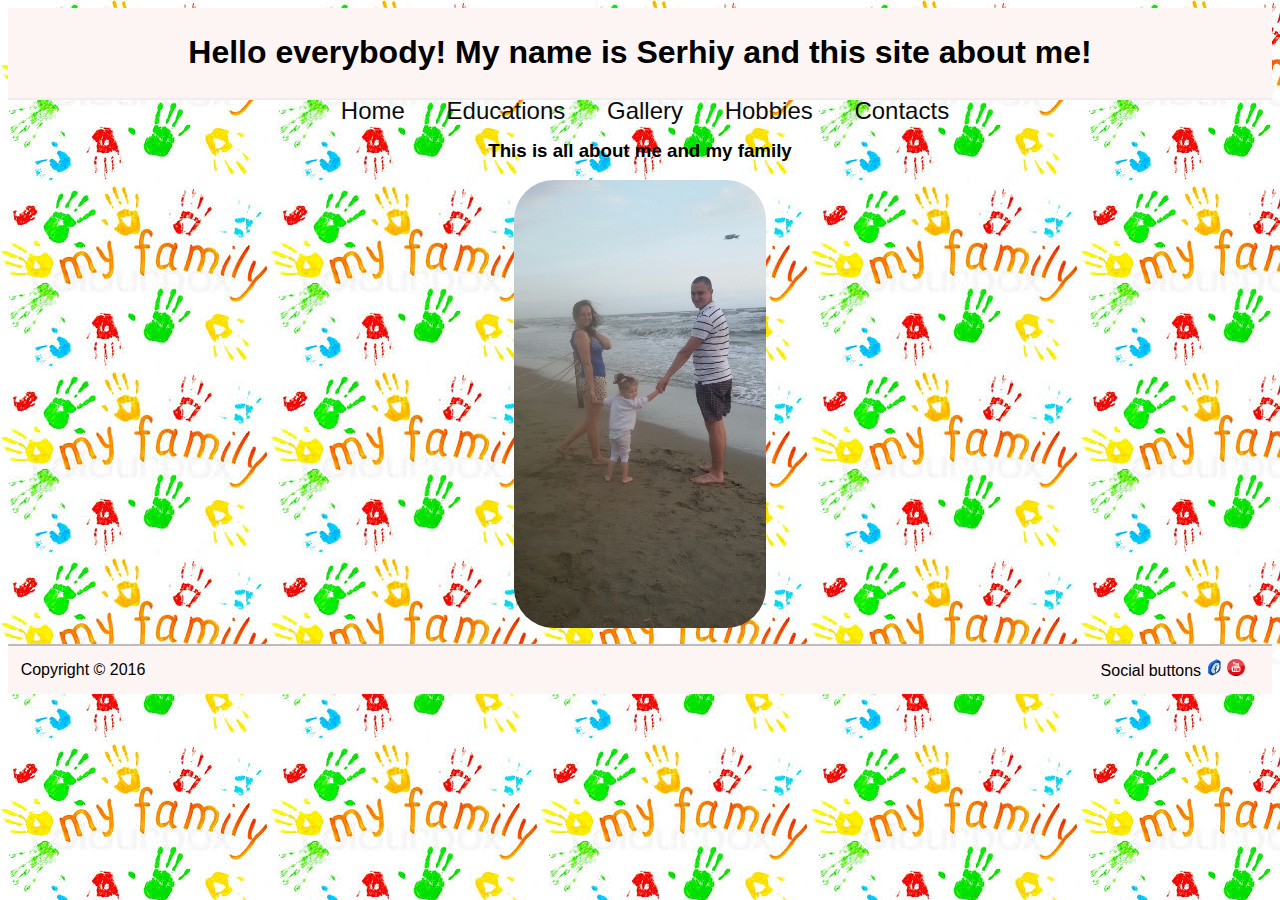
==== index.html @ e8de0eaa "test-site" ====
<!doctype html>
<html lang="en">
<head>
    <meta charset="UTF-8">
    <link rel="stylesheet" href="style.css" type="text/css"/>
    <title>test-site</title>
</head>
<body>
    <header>
        <h1>Hello everybody! My name is Serhiy and this site about me!</h1>
    </header>
    <nav id="menu"> </nav><hr>
    <nav id="menuHref">
      <a href="#">Home</a>
      <a href="#">Educations</a>
      <a href="#">Gallery</a>
      <a href="#">Hobbies</a>
      <a href="#">Contacts</a>
    </nav>
    
    <section id="center">
        <h3>This is all about me and my family</h3>
        <img src="center.jpg" alt="foto" title="my family">
    </section>
    
    
    <footer>
        <span class="left">Copyright &copy; 2016</span>
           <span class="right">Social buttons
             <img src="Facebook_.png" alt="Facebook Group" title="Facebook Group"/>
             <img src="youtube.png" alt="YouTube" title="Come to YouTube">
           </span>
    </footer>
</body>
</html>
---- style.css ----
@charset "utf-8";
html{
    width: 100%;
}
a{
    color: #eb6060;
    text-decoration: none;
    transition: all.6s ease;
}
a:hover{
    color: #ce9595;
    text-decoration: none;
    transition: all.6s ease;
}
a:active{
    color: blueviolet;
}
hr{
    display: block;
    border: 0px;
    height: 1px;
    padding: 0px;
}
h3{
    color:#000000;
}
body{
    background-image:url(family.jpg);
    position: inherit;
    font-size: 1em;
    font-family: Comic Sans MS, sans-serif;
    line-height: 135%;
    text-align: center;
}
img{
    max-width: 100%;
    height: auto;
    border-radius:40px;
}
header, footer{
    width:98%;
    background-color: #fdf4f4;
    float: left;
}
header{
    border-bottom: 2px solid #f4ebeb;
    padding: 1%;
}

nav{
    font-size: 1.5em;
    font-family: Comic Sans MS, sans-serif;
    margin-left: 15px;
}
footer{
    border-top: 2px solid #bfbbbb;
    margin-top: 10px;
    padding: 1%;
    padding-bottom: 2%;
}
footer img{
   width: 10%;
}
#page-wrap:after{
    content: "";
    display: block;
}
footer, #page-wrap:after{
    height: 10px;
}
#page-wrap{
    min-height: 94%;
    margin-bottom: -10px;
}
.left{
    float:left;
}
.right{
    float:right;
}
#menuHref a{
    padding: 10px 15px;
    border-radius: 10px;
    margin-right: 5px;
    color: #0d0c0c;
}
#menuHref a:hover{
    background-color: #ccc4c4;
}
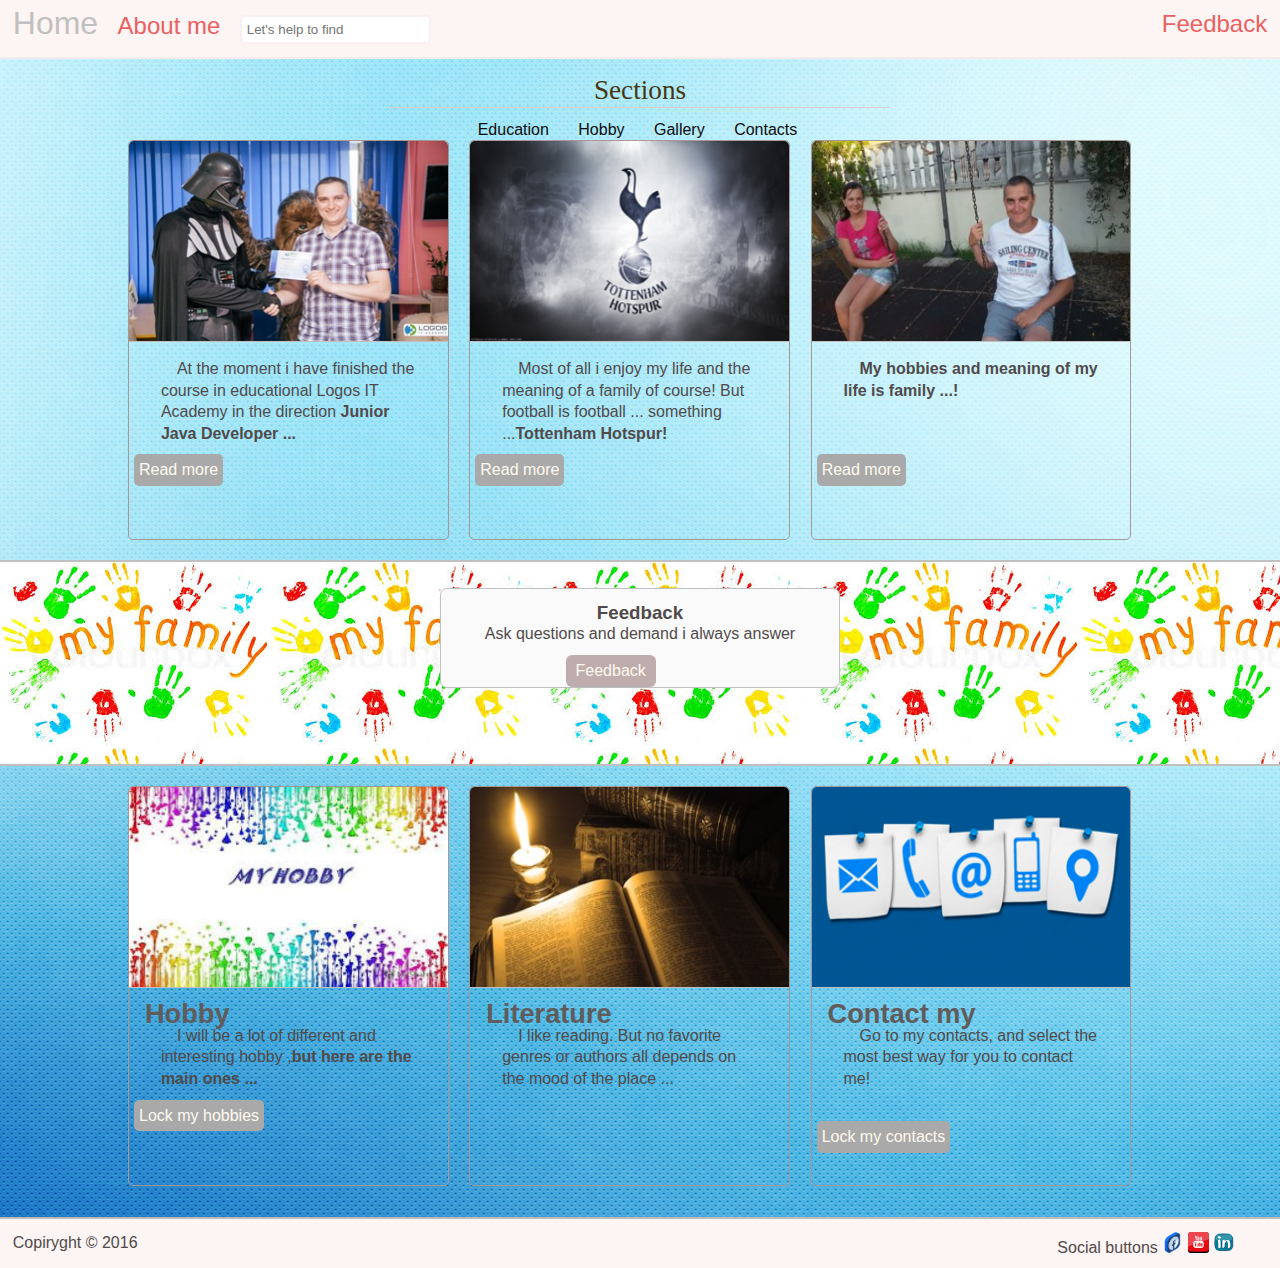
==== commit 1f313d9d: "test-site" ====
--- a/index.html
+++ b/index.html
@@ -1,35 +1,97 @@
-<!doctype html>
+<!DOCTYPE html>
 <html lang="en">
-<head>
-    <meta charset="UTF-8">
-    <link rel="stylesheet" href="style.css" type="text/css"/>
-    <title>test-site</title>
-</head>
-<body>
-    <header>
-        <h1>Hello everybody! My name is Serhiy and this site about me!</h1>
-    </header>
-    <nav id="menu"> </nav><hr>
-    <nav id="menuHref">
-      <a href="#">Home</a>
-      <a href="#">Educations</a>
-      <a href="#">Gallery</a>
-      <a href="#">Hobbies</a>
-      <a href="#">Contacts</a>
-    </nav>
     
-    <section id="center">
-        <h3>This is all about me and my family</h3>
-        <img src="center.jpg" alt="foto" title="my family">
-    </section>
-    
-    
-    <footer>
-        <span class="left">Copyright &copy; 2016</span>
+    <head>
+        <meta  charset="UTF-8"/>
+        <meta name="keywords" content="test, site, website"/>
+        <meta name="description" content="This site is about me"/>
+        <link rel="stylesheet" href="css/style.css" type="text/css"/>
+        <link rel="shortcut icon" href="img/mini.png" type="image/x-icon"/>
+        <title>My site</title>
+    </head>
+    <body>
+       <div id="page-wrap">
+        <header>
+          <a href="index.html" title="Home" id="logo">Home</a> 
+          <span class="contact"><a href="about.html" title="Information about me">About me</a></span>
+          <input type="text" class="field" placeholder="Let's help to find"/> 
+          <span class="right"><span class="contact"><a href="feedback.html" title="Feedback">Feedback</a></span>
+          </span>
+        </header>
+        <div class="clear"><br /></div>
+        <center>
+            <div id="menu">Sections<hr /></div>
+            <div id="menuHref">
+                <a href="educ.html">Education</a>
+                <a href="hobb.html">Hobby</a>
+                <a href="gal.html">Gallery</a>
+                <a href="cont.html">Сontacts</a>
+            </div>
+        </center>
+        <div id="wrapper">
+            <div id="arcticles">
+                <article>
+                         <img src="img/educ.jpg" alt="Image" title="Image"/>
+                         <p>At the moment i have finished the course in educational Logos IT Academy in the direction <b>Junior Java Developer ...</b></p>
+                       <a href="http://lgs.lviv.ua/java/" title="See article"> Read more</a>
+                </article>
+                  <article>
+                        <!--<h2>Hobby</h2><br>-->
+                         <img src="img/tottenham.png" alt="Image" title="Image"/>
+                         <p>Most of all i enjoy my life and the meaning of a family of course! But football is football ... something ...<b>Tottenham Hotspur!</b></p>
+                      <a href="http://www.tottenhamhotspur.com/" title="See article">Read more</a>
+                </article>
+                  <article>
+                      <img src="img/fam_1.jpg" alt="Image" title="Image"/>
+                       <p><b>My hobbies and meaning of my life is family ...!</b></p><br><br>
+                      <a href="gal.html" title="See gallery"> Read more</a>
+                </article>
+            </div>
+            <div class="clear">
+            <div id="main_soc_block">
+               <center>
+                <div id="main_soc_block_in">
+                      <h3>Feedback</h3>
+                    <p>Ask questions and demand i always answer</p>
+                    <a href="feedback.html" title="Feedback">Feedback</a>
+                </div>
+                </center>
+            </div>
+            </div>
+            <div id="arcticles">
+                    <article>
+                    <img src="img/hobby.jpg" alt="Image" title="Hobby"/>
+                    <h2>Hobby</h2>
+                    <p>I will be a lot of different and interesting hobby
+                    ,<b>but here are the main ones ...</b></p>
+                    <a href="hobb.html" title="See more">Lock my hobbies</a>
+                </article>
+                  <article>
+                      <img src="img/literature.jpg" alt="image" title="Literature"/>
+                       <h2>Literature</h2>
+                         <p>I like reading.
+                         But no favorite genres or authors
+                         all depends on the mood of the place ...</p>
+                </article>
+                  <article>
+                      <img src="img/contact.png" alt="image" title="My contacts"/>
+                       <h2>Contact my</h2>
+                         <p>Go to my contacts,
+                         and select the most best way for you to contact me!</p><br>
+                 <a href="cont.html" title="contacts">Lock my contacts</a>
+                </article>
+            </div>
+            <div class="clear"><br /></div>
+        </div>
+        </div>
+        
+        <footer>
+           <span class="left">Copiryght &copy; 2016</span>
            <span class="right">Social buttons
-             <img src="Facebook_.png" alt="Facebook Group" title="Facebook Group"/>
-             <img src="youtube.png" alt="YouTube" title="Come to YouTube">
+             <img src="img/Facebook_.png" alt="Facebook Group" title="Facebook Group"/>
+             <img src="img/youtube.png" alt="YouTube" title="Come to YouTube">
+             <img src="img/linkedin.png" alt="YouTube" title="Come to Linkedin">
            </span>
-    </footer>
-</body>
+        </footer>
+    </body>
 </html>--- a/css/style.css
+++ b/css/style.css
@@ -0,0 +1,305 @@
+@charset "utf-8";
+*{
+    margin: 0;
+    padding: 0;
+    outline: none;
+}
+html{
+    height: 100%;
+}
+body{
+    width: 100%;
+    height: 100%;
+    color: #504a4a;
+    background: url(../img/fon.jpg);
+    font-size: 1em;
+    font-family: "Segoe UI",sans-serif;
+    line-height: 135%;
+}
+a{
+    color: #eb6060;
+    text-decoration: none;
+    transition: all.6s ease;
+    -chrome-transition: all.6s ease;
+}
+a:hover{
+    color: #ce9595;
+    text-decoration: none;
+    transition: all.6s ease;
+    -chrome-transition: all.6s ease;
+}
+a:active{
+    color: blueviolet;
+}
+hr{
+    display: block;
+    border: 0px;
+    height: 1px;
+    border-top: 1px solid #e2caca;
+    padding: 0px;
+}
+img{
+    max-width: 100%;
+    height: auto;
+    width: auto\9;
+    
+}
+img:hover{
+    transform:scale(1.15)rotate(2deg);
+	transition:transform 2s;
+}
+.right{
+    float: right;
+}
+.left{
+    float:left; 
+}
+.clear{
+    clear: both;
+}
+/*Selection Block*/
+::selection{
+    background: #b37fd3;
+    color: white;
+}
+::-chrome-selection{
+    background: #b37fd3;
+    color: white;
+}
+header, footer{
+    width:98%;
+    background-color: #fdf4f4;
+    float: left;
+}
+header{
+    border-bottom: 2px solid #f4ebeb;
+    padding: 1%;
+}
+#logo{
+    font-size: 2em;
+    font-family: Comic Sans MS, sans-serif;
+    color: silver;
+}
+.contact{
+     font-size: 1.5em;
+    font-family: Comic Sans MS, sans-serif;
+    margin-left: 15px;
+}
+input[type=text].field{
+    border-radius: 5px;
+    border: 2px solid #f8f0f0;
+    padding: 5px;
+    margin-left: 15px;
+}
+input[type=text].field:focus{
+    border: 2px solid #eb6060;
+}
+#menu{
+    color: #46350e;
+    font-family: Comic Sans MS sans-serif;
+    font-size: 1.7em;
+}
+#menu hr{
+    width: 500px;
+    max-width: 100%;
+    margin-top: 5px;
+    margin-bottom: 10px;
+}
+#menuHref a{
+    padding: 5px 10px;
+    border-radius: 5px;
+    margin-right: 5px;
+    color: #0d0c0c;
+}
+#menuHref a:hover{
+    background-color: #ccc4c4;
+}
+/*Основні стилі для сайта*/
+#wrapper{
+    float: left;
+    width: 100%;
+}
+#wrapper #arcticles{
+    float: left;
+    width: 80%;
+    margin-left:10%;
+}
+#wrapper #arcticles article{
+     float: left;
+     border: 1px solid #a79898;
+     box-sizing: border-box;
+     border-radius: 5px;
+     min-height: 400px;
+}
+@media(min-width:900px){
+#wrapper #arcticles article{
+    width: 31.33333%;
+    margin-right: 2%;
+    }}
+@media(max-width:899px) and (min-width:700px){
+#wrapper #arcticles article{
+    width: 80%;
+    margin-left: 10%;
+    margin-bottom: 10px;
+    }}
+@media(max-width:699px){
+#wrapper #arcticles article{
+    width: 100%;
+    margin-bottom: 10px;
+    }}
+
+#wrapper #arcticles article img{
+    width: 100%;
+    height:200px;
+    border-radius: 5px 5px 0px 0px;
+    border-bottom: 1px solid silver;
+    margin-bottom: 10px;
+}
+#wrapper #arcticles article h2{
+    width: 90%;
+    margin-left: 5%;
+    font-size: 1.7em;
+    color: #605c5c;
+}
+#wrapper #arcticles article p{
+    width: 80%;
+    margin-left: 10%;
+    text-indent: 1em;
+}
+#wrapper #arcticles article a{
+    padding: 5px;
+    background-color: darkgrey;
+    margin-left: 5px;
+    border-radius: 5px;
+    color: floralwhite;
+    float: left;
+    margin-top: 10px;
+    margin-bottom: 10px;
+}
+#wrapper #arcticles article a:hover{
+    background-color: #4b4e4d;
+}
+/*Стилі для сторінки про нас*/
+#about_us{
+    width: 60%;
+    float: left;
+    background-color: #fafafa;
+    border-radius: 5px;
+    border: 1px solid silver;
+    box-sizing: border-box;
+    padding: 1%;
+}
+#columRight{
+    width: 30%;
+    float: left;
+    margin-left: 4%;
+    background-color: #fafafa;
+    border-radius: 5px;
+    border: 1px solid silver;
+    box-sizing: border-box;
+    padding: 1%;
+}
+/*Стилі для форми*/
+form{
+  width: 60%;
+  margin-left: 20%;
+  float: left;
+}
+form label{
+    float: left;
+    width: 100%;
+    margin-bottom: 10px;
+}
+form input{
+    border-radius: 5px;
+    border: 2px solid #f8f0f0;
+    background-color: fafafa;
+    padding: 5px;
+    float: left;
+    clear: both;
+    margin-bottom: 10px;
+    width: 40%;
+}
+form input:focus,form textarea:focus{
+    border: 2px solid #eb6060;
+}
+form textarea{
+    width: 60%;
+    float: left;
+    clear: both;
+    background-color: fafafa;
+    border: 2px solid silver;
+    border-radius: 5px;
+    padding: 10px;
+    font-size: 1.7em;
+}
+form #send{
+    float: left;
+    padding: 10px;
+    background-color: #b95555;
+    cursor: pointer;
+    border-radius: 5px;
+    margin-top: 10px;
+    font-size: 2em;
+    color: floralwhite;
+}
+form #send:hover{
+     background-color: #831414;
+}
+/*Центральний блок нашого сайту*/
+#main_soc_block{
+   width: 100%;
+    padding: 2% 0;
+    border-bottom: 2px solid silver;
+    border-top:  2px solid silver;
+    margin: 20px auto;
+    float: left;
+    background: url(../img/family.jpg);
+    height: 150px;
+    position: relative;
+}
+#main_soc_block_in{
+  text-align: center;
+    padding: 1%;
+    height: 100px;
+    background-color: #fafafa;
+    box-sizing: border-box;
+    border: 1px solid silver;
+    border-radius: 7px;
+    width: 400px;
+    max-width: 98%;
+}
+#main_soc_block_in a{
+     float: left;
+    padding: 5px 10px;
+    background-color: #bfacac;
+    border-radius: 6px;
+    color: floralwhite;
+    margin-left: 30%;
+    margin-top: 10px;
+}
+#main_soc_block_in a:hover{
+    background-color: #4b4e4d;
+}
+
+/*Стилі для футера*/
+footer{
+    border-top: 2px solid #bfbbbb;
+    margin-top: 10px;
+    padding: 1%;
+    padding-bottom: 2%;
+}
+footer img{
+   width: 10%;
+}
+#page-wrap:after{
+    content: "";
+    display: block;
+}
+footer, #page-wrap:after{
+    height: 10px;
+}
+#page-wrap{
+    min-height: 94%;
+    margin-bottom: -10px;
+}